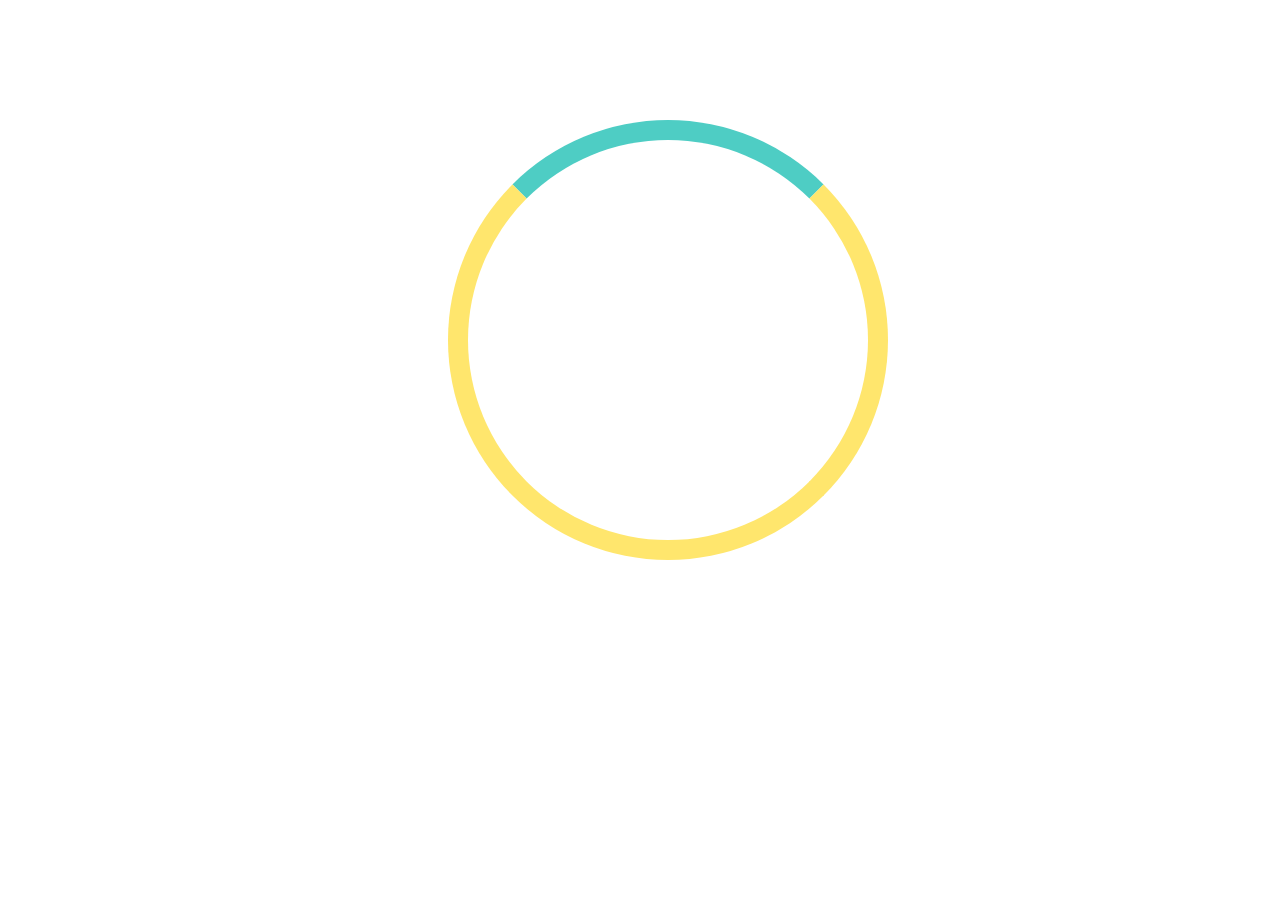
==== htmlCssLearning/Loader/index.html @ 1321a202 "Update today code" ====
<!DOCTYPE html>
<html lang="en">

<head>
    <meta charset="UTF-8" />
    <meta name="viewport" content="width=device-width, initial-scale=1.0" />
    <link rel="stylesheet" href="style.css" />
    <title>Document</title>
</head>

<body>
    <div class="loader"></div>
</body>

</html>
---- htmlCssLearning/Loader/style.css ----
.loader {
    height: 400px;
    width: 400px;
    border-radius: 50%;
    border: 20px solid #ffe66d;
    border-top: 20px solid #4ECDC4;
    position: absolute;
    left: 35vw;
    top: 120px;
    animation: spinAnimate 1s ease-in-out 0s infinite normal;
}

@keyframes spinAnimate {
    from {
        transform: rotate(0deg);
    }
    to {
        transform: rotate(360deg);
    }
}
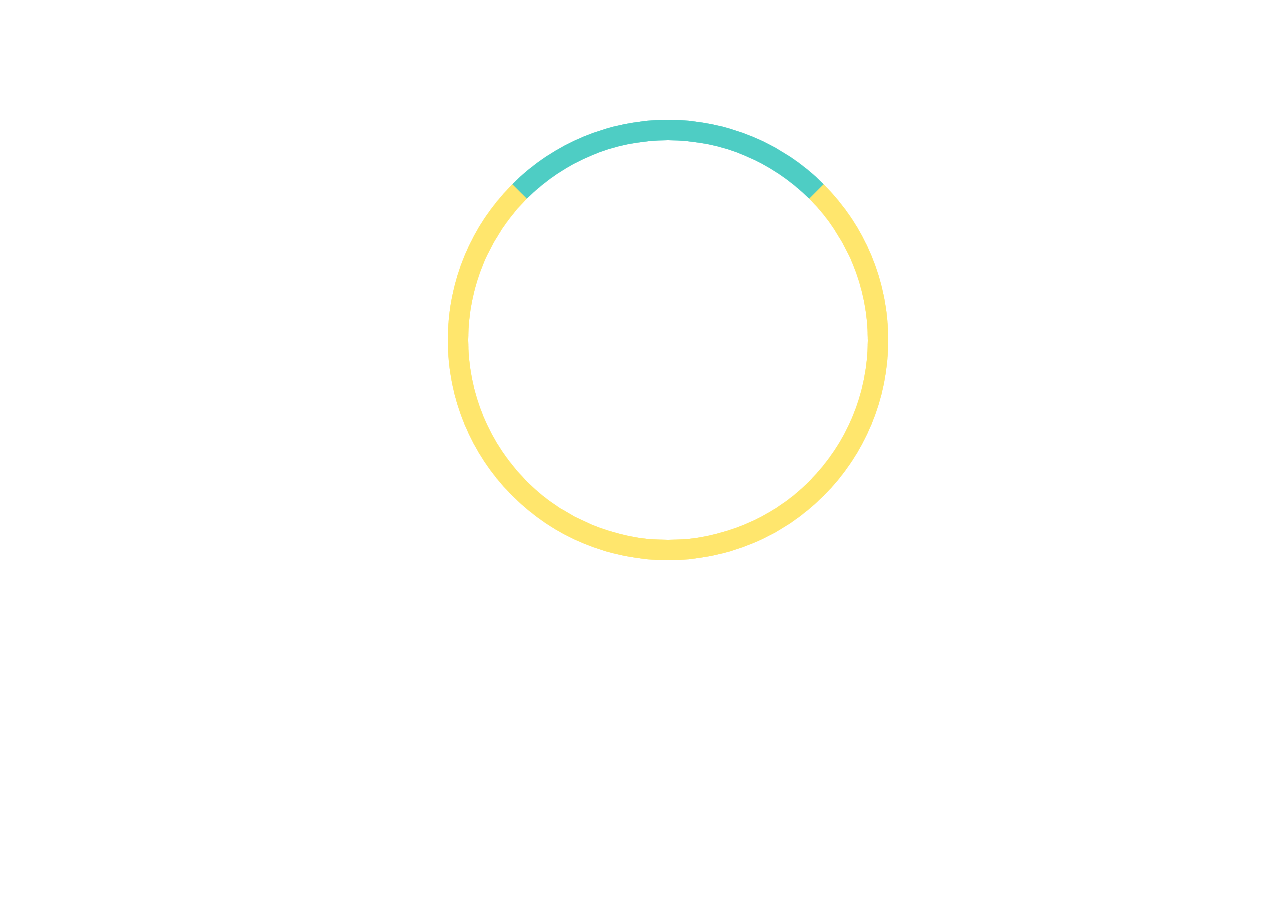
==== commit ccec364f: "Update index.html" ====
--- a/htmlCssLearning/Loader/index.html
+++ b/htmlCssLearning/Loader/index.html
@@ -10,6 +10,9 @@
 
 <body>
     <div class="loader"></div>
+     <div class="loader"></div>
+     <div class="loader"></div>
+     <div class="loader"></div>
 </body>
 
-</html>+</html>
